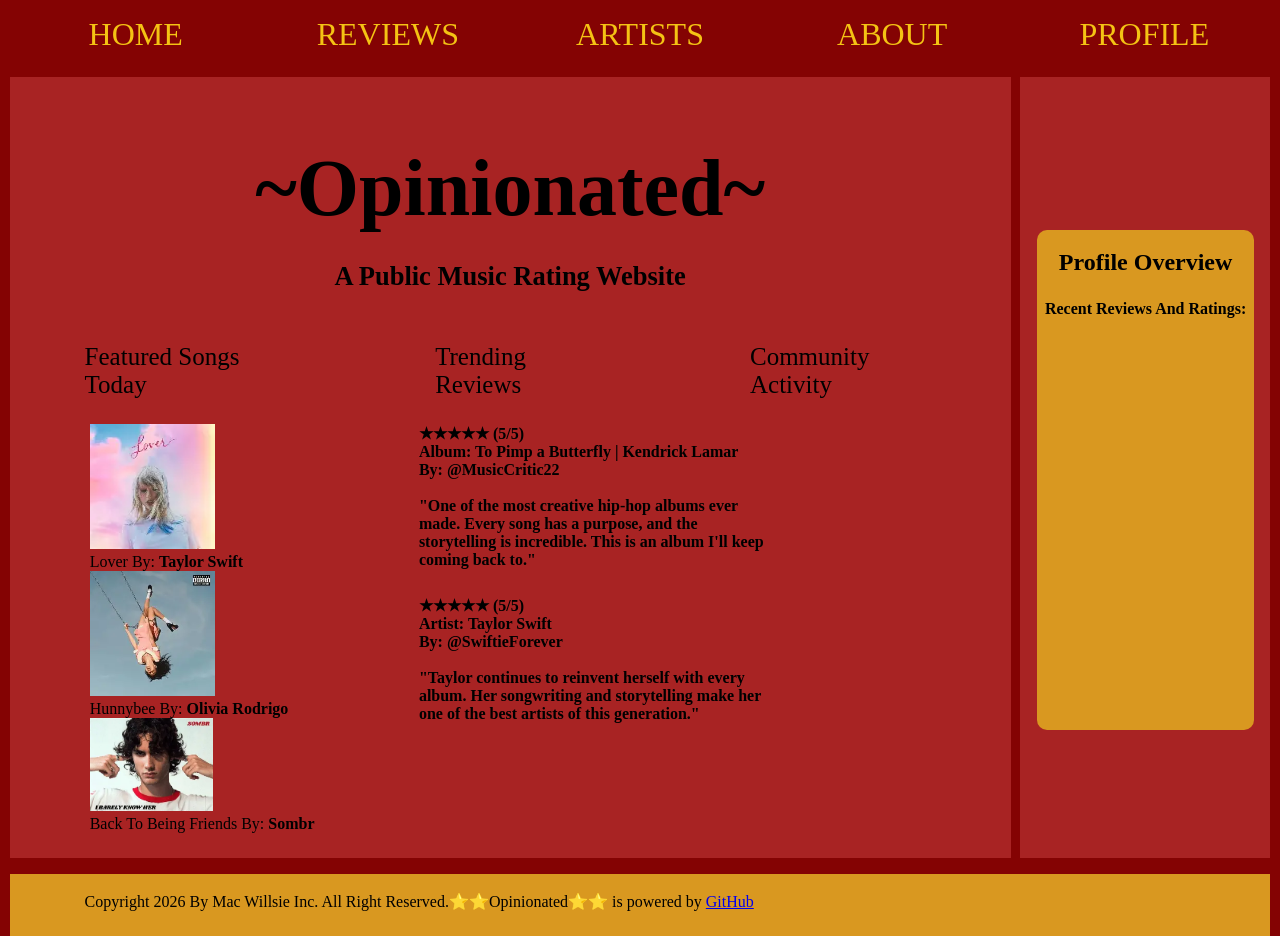
==== index.html @ 6f2c84f6 "Added Info To Profile Page" ====
<!doctype html>
<html lang="en-US">

    <head>
        <link rel="stylesheet" href="style.css">
        <link rel="icon" href="music2.webp" type = "image/x-icon" />
<meta charset="utf-8">
<title>Opinionated</title>
    </head>

    <body>
  
<nav>
<ul>

    <li><a href = "index.html">Home</a></li>
    <li><a href = "Reviews.html">Reviews</a></li>
    <li><a href = "Artists.html">Artists</a></li>
    <li><a href = "About.html">About</a></li>
    <li><a href = "Profile.html">Profile</a></li>
</ul>
</nav>

<main>
<article>

<h1 class="Huge">~Opinionated~</h1>
<h3>A Public Music Rating Website</h3>
<div class="Feature">
<p>Featured Songs Today</pp>
<P>Trending Reviews</P>
<p>Community Activity</p>
</div>
<div class="together">
<div class="Today">
<img src="lover.webp" alt="Peacock Photo" width="125"><figcaption>Lover By: <strong>Taylor Swift</strong></figcaption>
<img src="download.webp" alt="Flamingo Photo" width="125"><figcaption>Hunnybee By: <strong>Olivia Rodrigo</strong></figcaption>
<img src="sombr.webp" alt="Flamingo Photo" width="123"><figcaption>Back To Being Friends By: <strong>Sombr</strong></figcaption>
</div>

<div>
    <h5 class="review">
★★★★★ (5/5)<br>
Album: To Pimp a Butterfly | Kendrick Lamar<br>
By: @MusicCritic22<br><br>

"One of the most creative hip-hop albums ever made.
Every song has a purpose, and the storytelling is incredible.
 This is an album I'll keep coming back to."</h5>
 <h5 class="review">★★★★★ (5/5)<br>
Artist: Taylor Swift<br>
By: @SwiftieForever<br><br>

"Taylor continues to reinvent herself with every album. Her songwriting and storytelling make her one of the best artists of this generation."</h5>
</div>
</div>


</article>

<aside>
    <p> </p>
</aside>
<div class ="second">
    <h3>Profile Overview</h3>
    <h4>Recent Reviews And Ratings:</h4>
</div>


</main>
<footer>
    <p><br>Copyright 2026 By Mac Willsie Inc. All Right Reserved.⭐⭐Opinionated⭐⭐ is powered by <a href="https://github.com/" target="_blank">GitHub</a></p>
</footer>
    </body>

</html>
---- style.css ----
body{
    background-color: rgb(132, 3, 3);
}
nav ul {
  padding: 0;
  list-style-type: none;
  display: flex;
  color: rgb(228, 188, 93);
  height:45px;
}

nav li {
  text-align: center;
  flex: 1;
}

nav a {
  font-size: 32px;
  text-transform: uppercase;
  text-decoration: none;
  color: rgb(244, 195, 20);
  transition: transform 0.3s ease, color 0.3s ease;
}

nav a:hover,
nav a:focus {
  color: rgb(0, 0, 0);
  font-size: 38px;
  background-color: rgb(220, 119, 119);
  border-radius: 5px;
  padding: 7px;
  box-shadow: 4px 4px 8px rgba(0, 0, 0, 0.3);
}

body {
  width: 98.5%;
  min-width: 800px;
  margin: 0 auto;
}

article{
    flex:4;
     background-color: rgb(168, 35, 35);
}

aside{
    flex: 1;
    justify-content: center;
   background-color: rgb(168, 35, 35);
   
}

main {
    display: flex;
    gap: 0.75%;
}

h1{
    text-align: center;
    font-size: 50px;
}

h3,
h2,
h4{
    text-align: center;
}

.Topic{
font-style:italic;
}

.Stars{
    display:flex;
    align-items: center;
    justify-content: center;
    img{
        width: 120px;
    }
}

.Feature{
    display: flex;
    font-size: 25px;
    justify-content: center;
    align-items: center;
}

p{
    margin-left: 75px;
    margin-right: 75px;
}

.second{
    text-align:center;
  position: fixed;
  top: 50%;
  transform: translateY(-44%); /* center vertically */
  right: 0;
  border-radius: 10px;
background-color: rgb(217, 152, 32);
height:500px;
margin-right:2%;
width: 17%;

h3{
    font-size: 24px;
    margin-top: 19px;
}

}

.profilee{
background-color: blanchedalmond;

nav a{
color: rgb(0, 0, 0);
}

nav a:hover,
nav a:focus {
  background-color: rgb(146, 135, 118);
}

}

.textt{
    font-size: 19.5px;
    text-indent: 33px;
}

.two{
    display:flex;
    justify-content: center;
}

h2{
    margin-left: 75px;
    margin-right: 75px;
}

footer{
    background-color:rgb(217, 152, 32) ;
    height: 62px;
}

.three{
    font-size: 19.5px;
    text-indent: 33px;
    display:flex;
    max-width: 600px;  
}

.Special{
     margin-left: 0px;
    margin-right: 0px;
}

.Huge{
font-size: 80px;
margin-bottom: 10px;
}

h3{
font-size: 26.5px;

}

.me{
    justify-content: center;
    display: flex;


img{
    border: 3px solid #000000; /* width, style, and color */
  border-radius: 10px;
    height:70px;
    margin-top: 25px;
    margin-right: 2%;
}

}

.Today{
    margin-left: 8%;
margin-bottom: 25px;
}

h5{
    font-size: 16px;
}

.together{
    display: flex;
}

.review{
    margin-left: 29%;
    width: 360px;
    margin-top: 0px;
}

.specific{
text-shadow: 2px 2px 5px rgb(244, 195, 20);
}

.info{
    margin-top: 25px;
    margin-left: 25px;
    border: 3px solid #000000; /* width, style, and color */
    padding: 10px;
  border-radius: 10px;
}
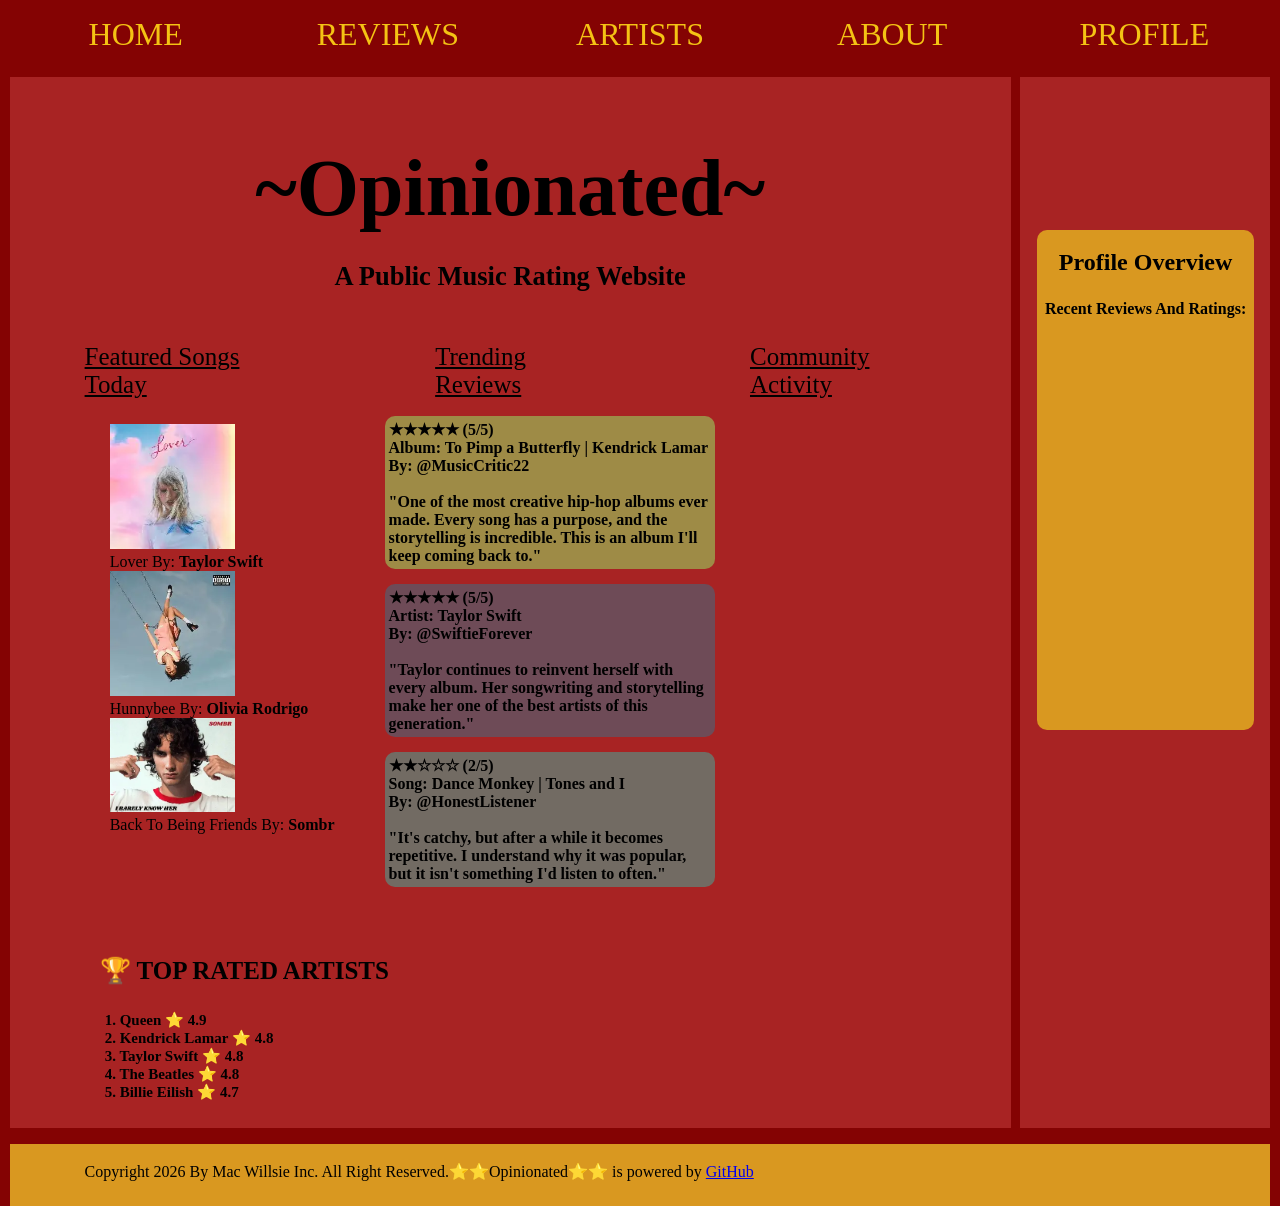
==== commit 806c5694: "Finishing Up For Today" ====
--- a/index.html
+++ b/index.html
@@ -27,19 +27,19 @@
 <h1 class="Huge">~Opinionated~</h1>
 <h3>A Public Music Rating Website</h3>
 <div class="Feature">
-<p>Featured Songs Today</pp>
+<p>Featured Songs Today</p>
 <P>Trending Reviews</P>
 <p>Community Activity</p>
 </div>
 <div class="together">
 <div class="Today">
-<img src="lover.webp" alt="Peacock Photo" width="125"><figcaption>Lover By: <strong>Taylor Swift</strong></figcaption>
-<img src="download.webp" alt="Flamingo Photo" width="125"><figcaption>Hunnybee By: <strong>Olivia Rodrigo</strong></figcaption>
-<img src="sombr.webp" alt="Flamingo Photo" width="123"><figcaption>Back To Being Friends By: <strong>Sombr</strong></figcaption>
+<img src="lover.webp" alt="Peacock Photo" class="love"><figcaption>Lover By: <strong>Taylor Swift</strong></figcaption>
+<img src="download.webp" alt="Flamingo Photo" class="love1"><figcaption>Hunnybee By: <strong>Olivia Rodrigo</strong></figcaption>
+<img src="sombr.webp" alt="Flamingo Photo" class="love2"><figcaption>Back To Being Friends By: <strong>Sombr</strong></figcaption>
 </div>
 
-<div>
-    <h5 class="review">
+<div class="review">
+    <h5 class="onee">
 ★★★★★ (5/5)<br>
 Album: To Pimp a Butterfly | Kendrick Lamar<br>
 By: @MusicCritic22<br><br>
@@ -47,13 +47,30 @@
 "One of the most creative hip-hop albums ever made.
 Every song has a purpose, and the storytelling is incredible.
  This is an album I'll keep coming back to."</h5>
- <h5 class="review">★★★★★ (5/5)<br>
+ <h5 class="twoo">★★★★★ (5/5)<br>
 Artist: Taylor Swift<br>
 By: @SwiftieForever<br><br>
 
 "Taylor continues to reinvent herself with every album. Her songwriting and storytelling make her one of the best artists of this generation."</h5>
+<h5 class="threee">★★☆☆☆ (2/5)<br>
+Song: Dance Monkey | Tones and I<br>
+By: @HonestListener<br><br>
+
+"It's catchy, but after a while it becomes repetitive. I understand why it was popular, but it isn't something I'd listen to often."</h5>
+
 </div>
 </div>
+
+    <h5 class="name">🏆 TOP RATED ARTISTS<h5>
+<p class="Filler">
+1. Queen              ⭐ 4.9 <br>
+2. Kendrick Lamar     ⭐ 4.8<br>
+3. Taylor Swift       ⭐ 4.8<br>
+4. The Beatles        ⭐ 4.8<br>
+5. Billie Eilish      ⭐ 4.7
+</p>
+
+
 
 
 </article>
--- a/style.css
+++ b/style.css
@@ -24,6 +24,7 @@
 
 nav a:hover,
 nav a:focus {
+    transition: all 0.25s ease;
   color: rgb(0, 0, 0);
   font-size: 38px;
   background-color: rgb(220, 119, 119);
@@ -84,6 +85,7 @@
     font-size: 25px;
     justify-content: center;
     align-items: center;
+    text-decoration: underline;
 }
 
 p{
@@ -177,12 +179,13 @@
     height:70px;
     margin-top: 25px;
     margin-right: 2%;
+    margin-left: 40px;
 }
 
 }
 
 .Today{
-    margin-left: 8%;
+    margin-left: 10%;
 margin-bottom: 25px;
 }
 
@@ -195,9 +198,9 @@
 }
 
 .review{
-    margin-left: 29%;
-    width: 360px;
-    margin-top: 0px;
+    margin-left: 5%;
+    width: 33%;
+    margin-top: -35px;
 }
 
 .specific{
@@ -208,6 +211,94 @@
     margin-top: 25px;
     margin-left: 25px;
     border: 3px solid #000000; /* width, style, and color */
-    padding: 10px;
   border-radius: 10px;
+  padding: 10px;
+margin-right:12px
+}
+
+button{
+     padding: 12px 24px;
+    font-size: 16px;
+    font-weight: 600;
+    cursor: pointer;
+    transition: all 0.25s ease;
+    border-radius: 15px;
+    font-size: 35px;
+    border: 5px solid #000000; /* width, style, and color */
+background-color: rgb(132, 3, 3);
+margin-top: 20px;
+scale: 1;
+font-family: "Roboto Condensed", sans-serif;
+}
+
+.uhh{
+    border-radius: 15px;
+    font-size: 35px;
+    border: 5px solid #000000; /* width, style, and color */
+background-color: rgb(217, 152, 32);
+margin-left: 35px;
+}
+
+button:hover,
+button:focus{
+    transform: translateY(-2px);
+    box-shadow: 0 8px 18px rgba(0, 0, 0, 0.3);
+    background-color: rgb(67, 7, 7);
+    color: white;
+    scale:1.2;
+}
+
+.uhh:hover,
+.uhh:focus{
+    background-color: rgb(127, 87, 13);
+    color: white;
+}
+
+.buttons{
+    justify-content: center;
+    margin-left: 33.5%;
+}
+
+.onee{
+    background-color: rgb(158, 139, 70);
+    border-radius: 10px;
+    padding: 4px;
+    margin-bottom: 15px;
+}
+
+.twoo{
+    background-color: rgb(110, 75, 87);
+    border-radius: 10px;
+    padding: 4px;
+    margin-top: 0px;
+    margin-bottom: 0px;
+}
+
+.threee{
+    margin-top: 15px;
+background-color: rgb(114, 107, 99);
+border-radius: 10px;
+padding: 4px;
+}
+
+.name{
+    font-size: 25px;
+    margin-bottom: 10px;
+    margin-left: 9%;
+}
+
+.Filler{
+    font-size: 15px;
+    margin-top: 0px;
+    margin-left: 9.5%;
+}
+
+.love{
+width: 125px;
+}
+.love1{
+width: 125px;
+}
+.love2{
+width: 125px;
 }
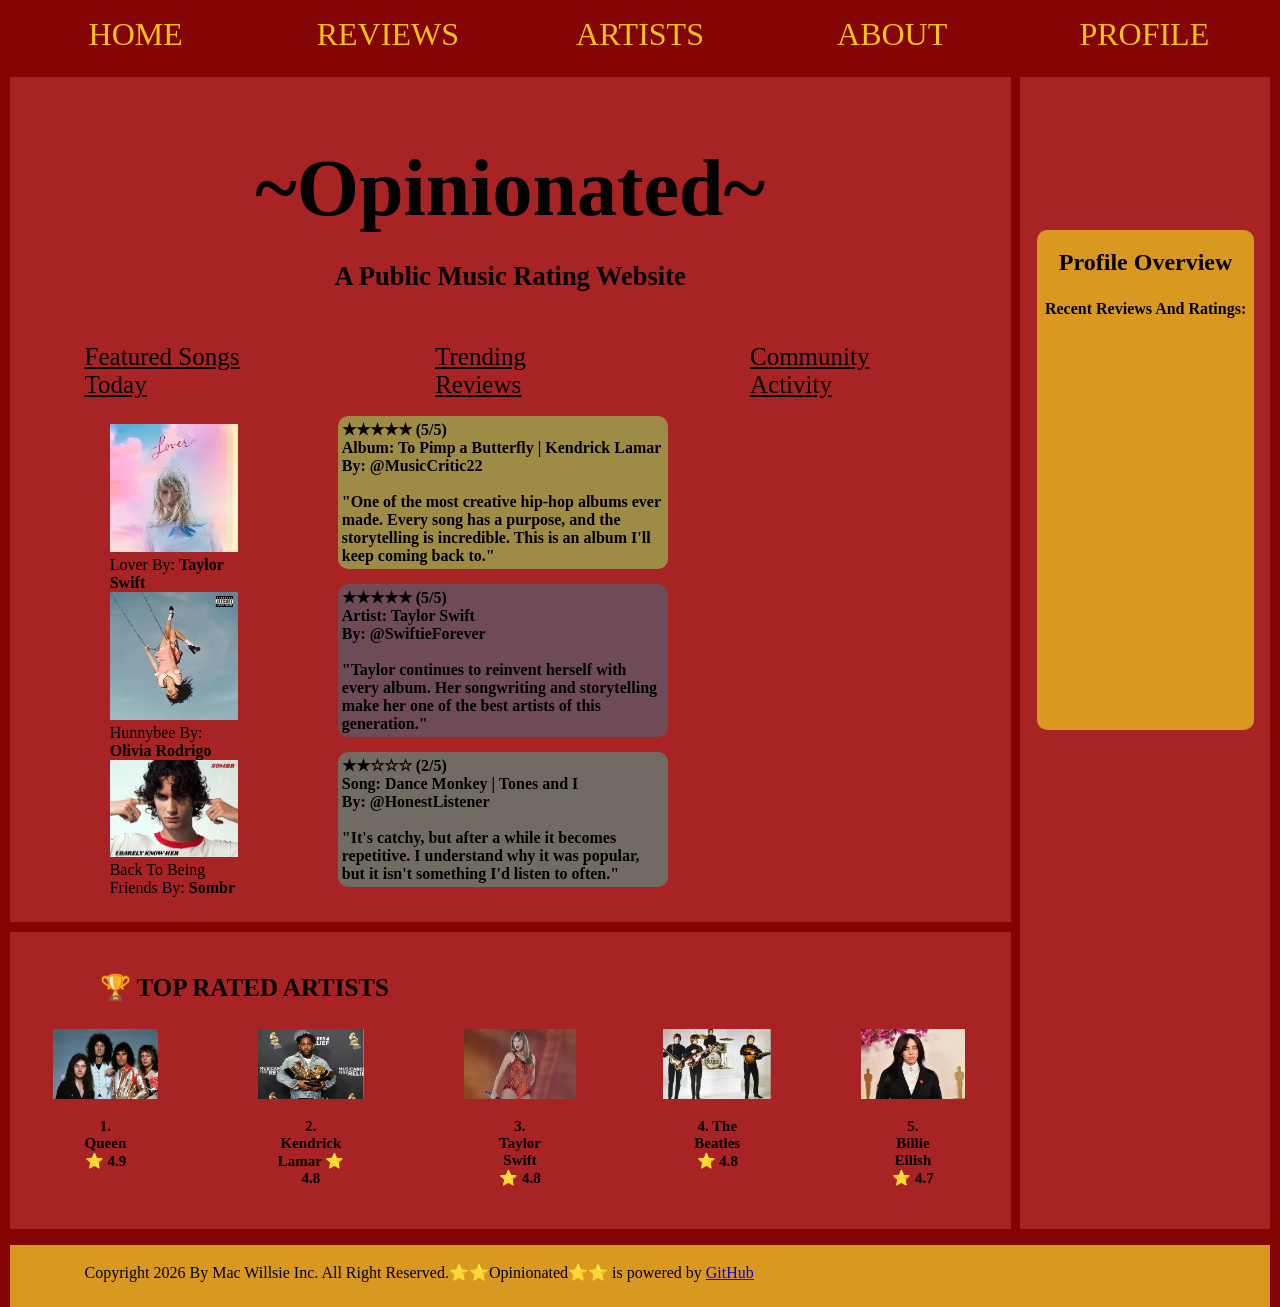
==== commit 78e41101: "Images added to Index" ====
--- a/index.html
+++ b/index.html
@@ -61,14 +61,30 @@
 </div>
 </div>
 
+<h6 class="Line"> Secret </h6>
     <h5 class="name">🏆 TOP RATED ARTISTS<h5>
-<p class="Filler">
-1. Queen              ⭐ 4.9 <br>
-2. Kendrick Lamar     ⭐ 4.8<br>
-3. Taylor Swift       ⭐ 4.8<br>
-4. The Beatles        ⭐ 4.8<br>
-5. Billie Eilish      ⭐ 4.7
-</p>
+        <div class="Filler">
+            <div class="Queen">
+            <img src="queen.webp" alt="Queen">
+            <p>1. Queen              ⭐ 4.9 </p>
+            </div>
+<div class="Lamar">
+            <img src="Lamar.webp" alt="Kendrick Lamar">
+            <p>2. Kendrick Lamar     ⭐ 4.8</p>
+</div>
+<div class="Taylor">
+            <img src="taylor.webp" alt="Taylor Swift">
+            <p>3. Taylor Swift       ⭐ 4.8</p>
+</div>
+<div class="Beatles">
+            <img src="beatle.webp" alt="The Beatles">
+            <p>4. The Beatles        ⭐ 4.8</p>
+</div>
+<div class="Billie">
+            <img src="billie.webp" alt="Billie Eilish">
+            <p>5. Billie Eilish      ⭐ 4.7</p>
+</div>
+</div>
 
 
 
--- a/style.css
+++ b/style.css
@@ -187,6 +187,13 @@
 .Today{
     margin-left: 10%;
 margin-bottom: 25px;
+width: 10vw;
+margin-right: 5%;
+
+img{
+    width: 100%;
+}
+
 }
 
 h5{
@@ -290,7 +297,13 @@
 .Filler{
     font-size: 15px;
     margin-top: 0px;
-    margin-left: 9.5%;
+    display: flex;
+    justify-content: center;
+
+img{
+    height: 70px;
+}
+
 }
 
 .love{
@@ -301,4 +314,31 @@
 }
 .love2{
 width: 125px;
+}
+
+.Line{
+    width: 100%;
+    background-color: rgb(132, 3, 3);
+    height: 10px;
+    font-size: 0px;
+}
+
+.Queen{
+    text-align: center;
+}
+
+.Lamar{
+    text-align: center;
+}
+
+.Taylor{
+    text-align: center;
+}
+
+.Beatles{
+    text-align: center;
+}
+
+.Billie{
+    text-align: center;
 }
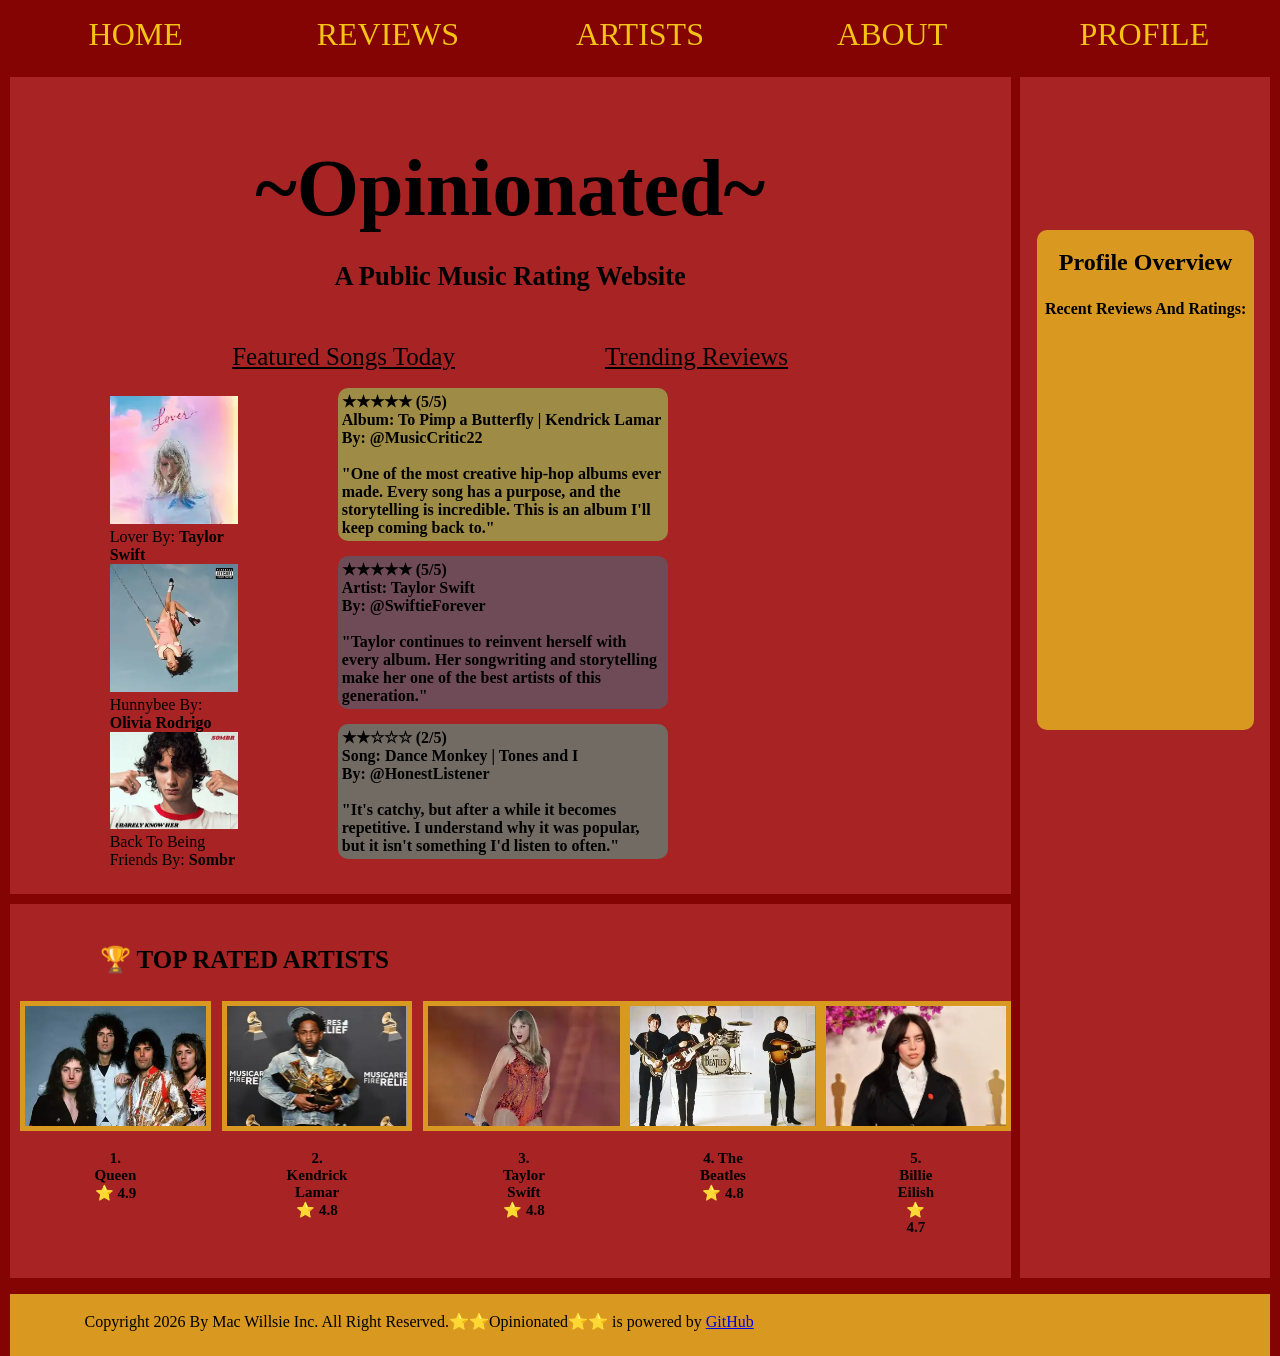
==== commit 99c707ec: "Tried To Fix Bug" ====
--- a/index.html
+++ b/index.html
@@ -29,7 +29,6 @@
 <div class="Feature">
 <p>Featured Songs Today</p>
 <P>Trending Reviews</P>
-<p>Community Activity</p>
 </div>
 <div class="together">
 <div class="Today">
--- a/style.css
+++ b/style.css
@@ -129,6 +129,8 @@
 .textt{
     font-size: 19.5px;
     text-indent: 33px;
+    text-align: center;
+    text-indent: 0%;
 }
 
 .two{
@@ -212,6 +214,9 @@
 
 .specific{
 text-shadow: 2px 2px 5px rgb(244, 195, 20);
+font-size: 80px;
+text-decoration: underline;
+margin-top: 0%;
 }
 
 .info{
@@ -224,14 +229,13 @@
 }
 
 button{
-     padding: 12px 24px;
-    font-size: 16px;
+     padding: 6px 12px;
     font-weight: 600;
     cursor: pointer;
     transition: all 0.25s ease;
     border-radius: 15px;
-    font-size: 35px;
-    border: 5px solid #000000; /* width, style, and color */
+    font-size: 20px;
+    border: 3px solid #000000; /* width, style, and color */
 background-color: rgb(132, 3, 3);
 margin-top: 20px;
 scale: 1;
@@ -240,10 +244,11 @@
 
 .uhh{
     border-radius: 15px;
-    font-size: 35px;
-    border: 5px solid #000000; /* width, style, and color */
+    font-size: 20px;
+    border: 3px solid #000000; /* width, style, and color */
 background-color: rgb(217, 152, 32);
-margin-left: 35px;
+margin-left: 10px;
+margin-right: 0%;
 }
 
 button:hover,
@@ -262,8 +267,9 @@
 }
 
 .buttons{
-    justify-content: center;
-    margin-left: 33.5%;
+    display: flex;
+    justify-content: flex-end;
+    margin-right: 1%;
 }
 
 .onee{
@@ -299,9 +305,10 @@
     margin-top: 0px;
     display: flex;
     justify-content: center;
-
+    margin-left: 1%;
 img{
-    height: 70px;
+    height: 120px;
+    border: 5px solid rgb(217, 152, 32); /* width, style, and color */
 }
 
 }
@@ -341,4 +348,73 @@
 
 .Billie{
     text-align: center;
-}+}
+
+.Stats{
+    font-size: 50px;
+    text-decoration: underline;
+    background-color: rgb(220, 119, 119);
+    border-radius: 6px;
+    border: 4px solid #000000; /* width, style, and color */
+    margin-bottom: 0px;
+}
+
+.grid-container {
+  display: grid;
+  grid-template-columns: repeat(3, 1fr); /* 3 equal columns */
+  grid-template-rows: repeat(2, 150px);  /* 2 equal rows */
+  gap: 10px;
+    padding: 10px; /* Equal gap on edges */
+  box-sizing: border-box; /* Ensures padding doesn't break layout */
+}
+
+.item {
+  background: rgb(220, 119, 119);
+  color: white;
+  display: flex;
+  align-items: center;
+  justify-content: center;
+  font-weight: bold;
+  border-radius: 6px;
+  overflow: hidden; /* Ensures image respects curves */
+}
+
+/* 1 col × 2 rows */
+.item1 {
+  grid-row: span 2;
+  font-size: 45px;
+  flex-direction: column; /* Stack children vertically */
+  justify-content: space-around; /* Space them evenly */
+  text-align: center;
+  border: 4px solid #000000; /* width, style, and color */
+}
+
+/* 2 cols × 1 row */
+.item4 {
+  grid-column: span 2;
+  border: 4px solid #000000; /* width, style, and color */
+  font-size: 25px;
+  flex-direction: row; /* Stack children vertically */
+  justify-content: space-around; /* Space them evenly */
+  text-align: center;
+border: 4px solid #000000; /* width, style, and color */
+}
+
+.item2{
+    font-size: 25px;
+  flex-direction: row; /* Stack children vertically */
+  justify-content: space-around; /* Space them evenly */
+  text-align: center;
+border: 4px solid #000000; /* width, style, and color */
+}
+
+.grid-image {
+  width: 100%;
+  height: 100%;
+  object-fit: cover; /* Fill box, crop excess */
+  border-radius: 6px; /* Keep curves */
+}
+
+.item3{
+    border: 4px solid #000000; /* width, style, and color */
+}
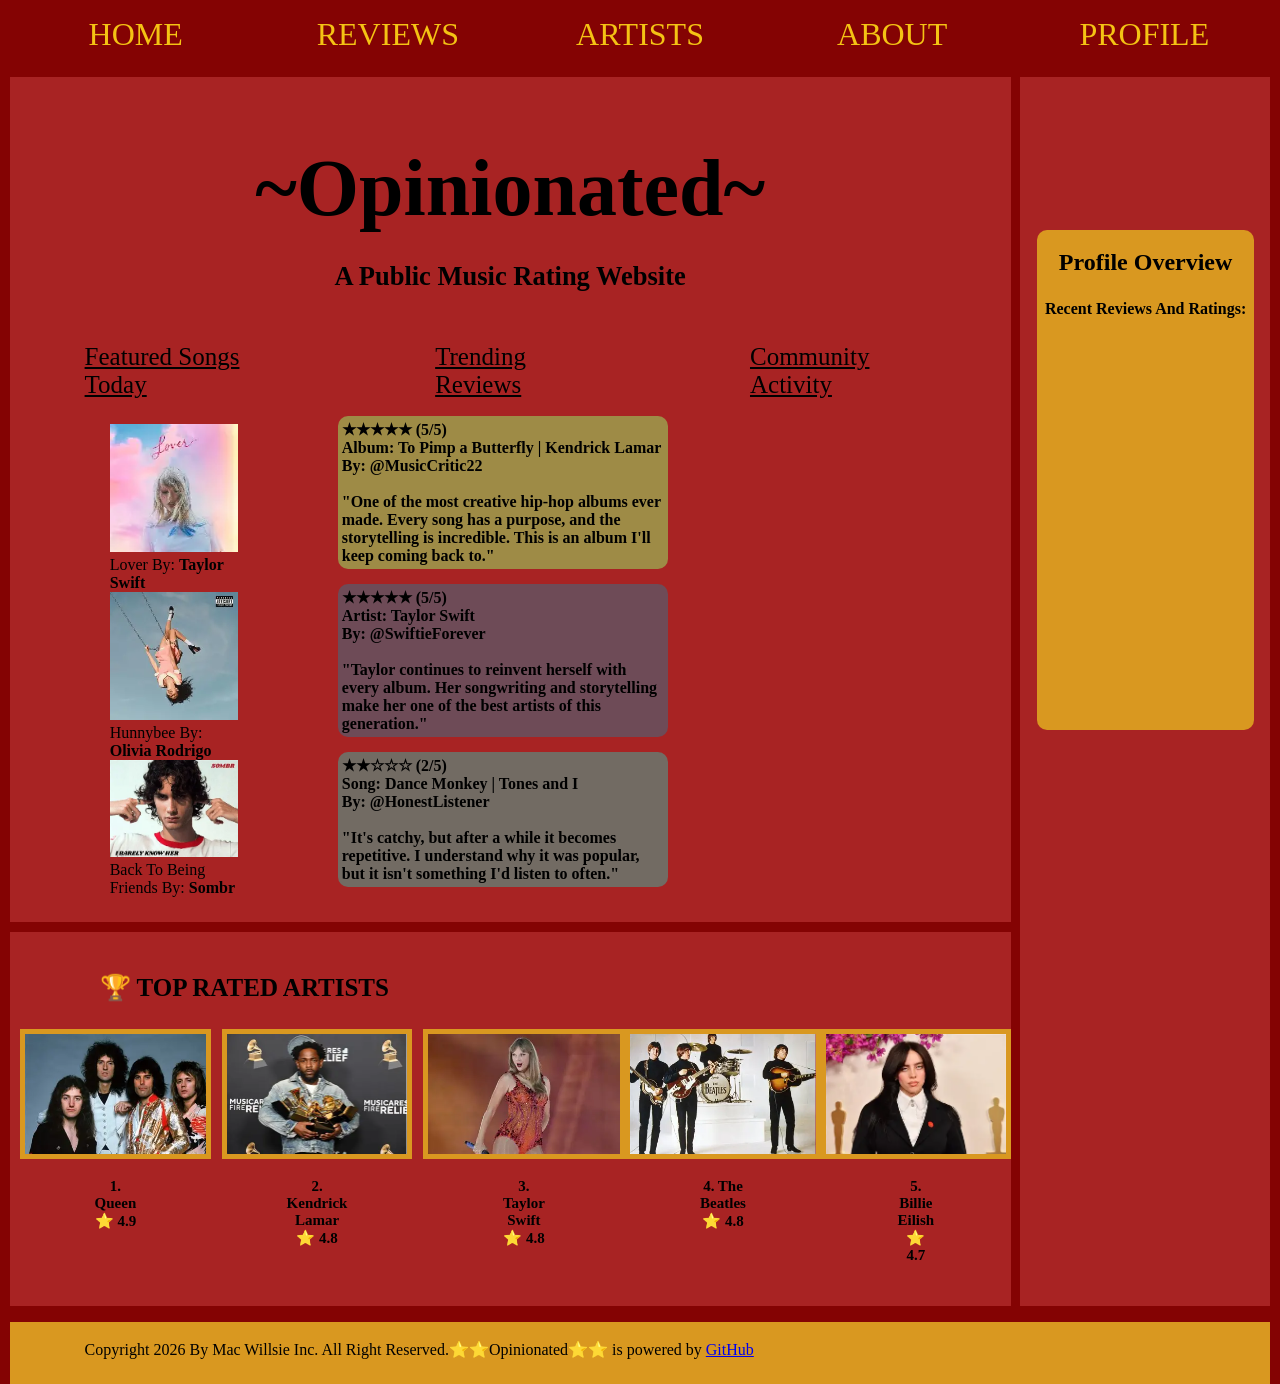
==== commit 83dd9c4d: "NeverMind" ====
--- a/index.html
+++ b/index.html
@@ -29,6 +29,7 @@
 <div class="Feature">
 <p>Featured Songs Today</p>
 <P>Trending Reviews</P>
+<p>Community Activity</p>
 </div>
 <div class="together">
 <div class="Today">
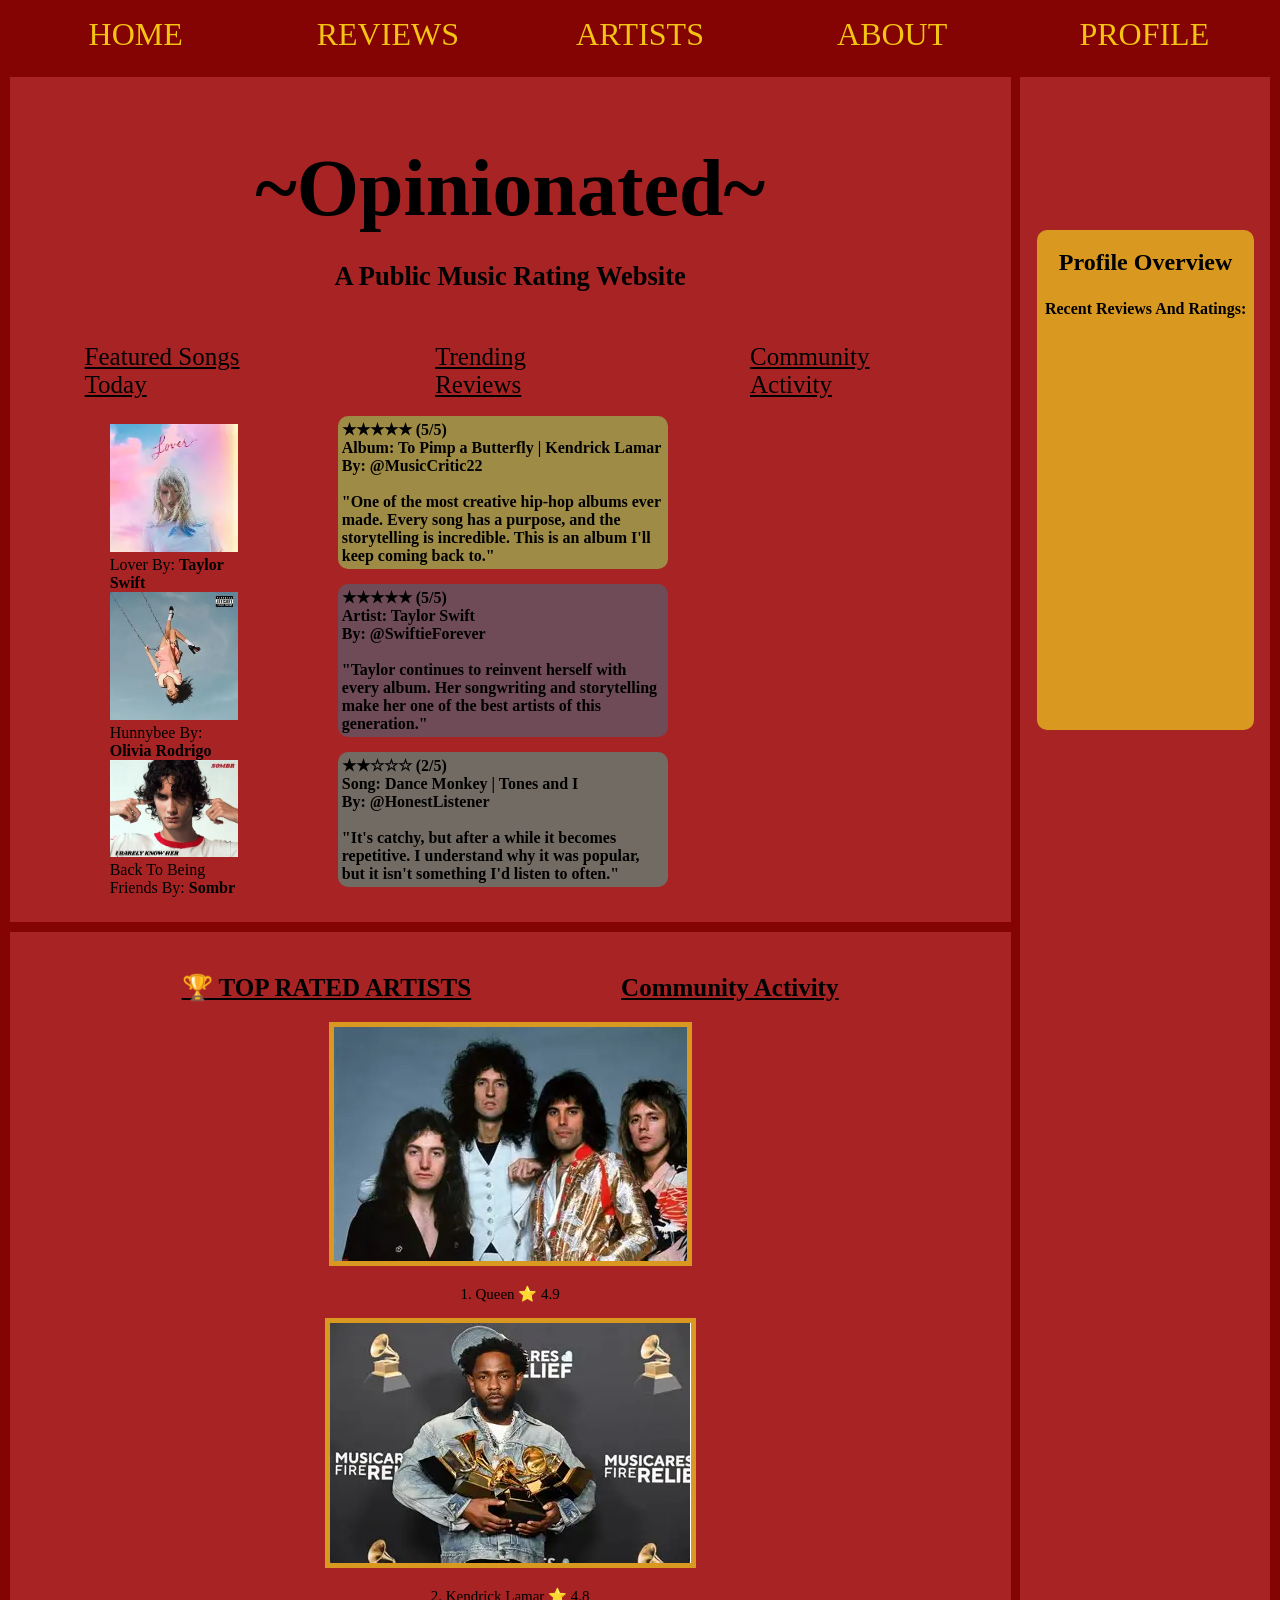
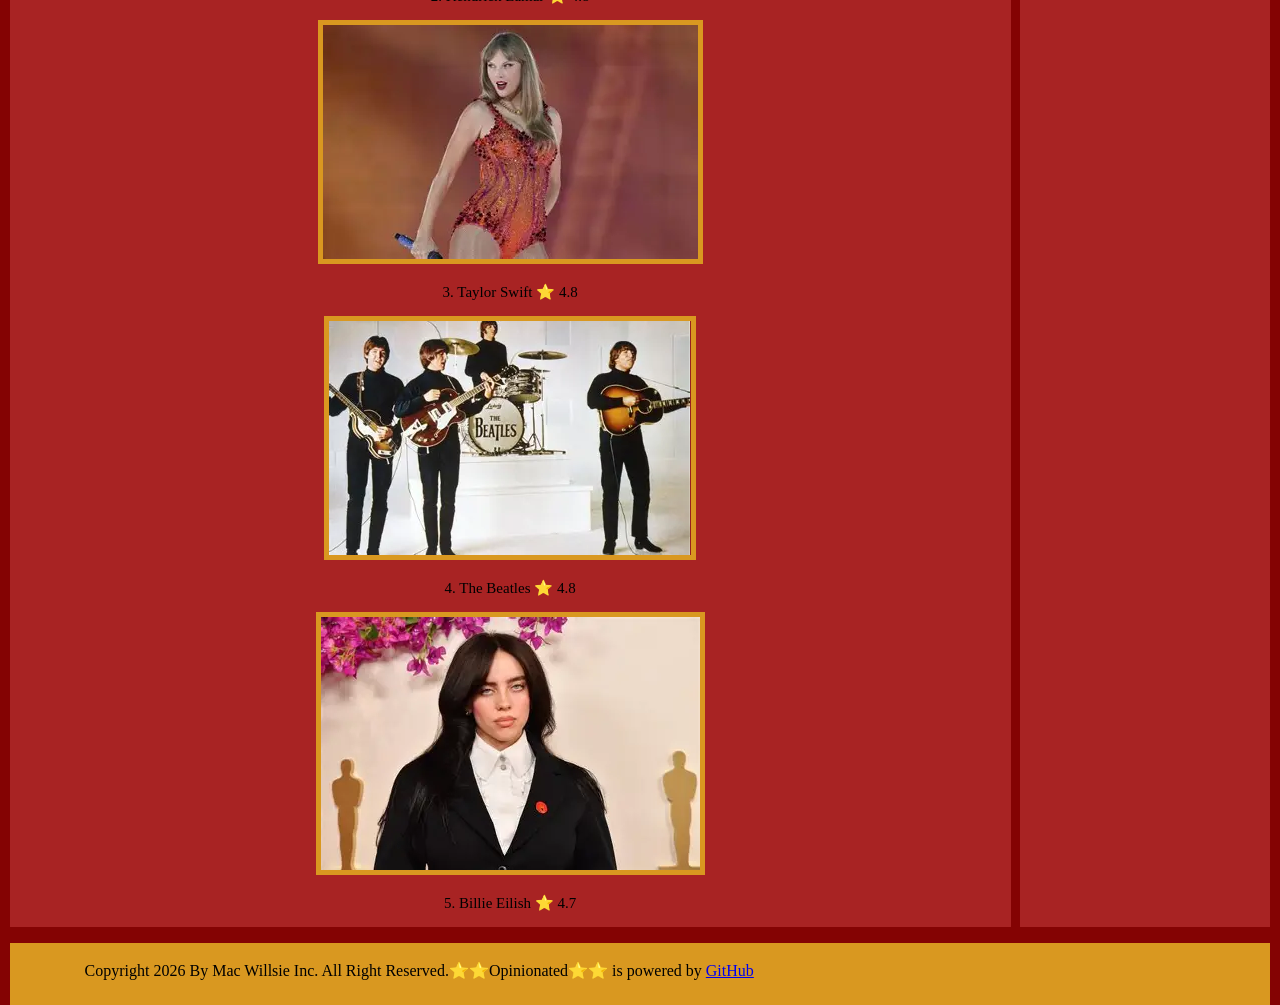
==== commit bedbbb3f: "Re Added Community Activity" ====
--- a/index.html
+++ b/index.html
@@ -62,7 +62,10 @@
 </div>
 
 <h6 class="Line"> Secret </h6>
+<div class="group">
     <h5 class="name">🏆 TOP RATED ARTISTS<h5>
+        <h5 class="name">Community Activity</h5>
+        </div>
         <div class="Filler">
             <div class="Queen">
             <img src="queen.webp" alt="Queen">
--- a/style.css
+++ b/style.css
@@ -295,19 +295,31 @@
 }
 
 .name{
+    display: flex;
     font-size: 25px;
+    justify-content: center;
+    align-items: center;
+    text-decoration: underline;
     margin-bottom: 10px;
-    margin-left: 9%;
+    margin-left: 75px;
+    margin-right: 75px;
+}
+
+.group{
+    display: flex;
+    font-size: 25px;
+    justify-content: center;
+    align-items: center;
+    text-decoration: underline;
+    margin-bottom: 10px;
 }
 
 .Filler{
     font-size: 15px;
     margin-top: 0px;
-    display: flex;
-    justify-content: center;
-    margin-left: 1%;
+justify-content: center;
 img{
-    height: 120px;
+    height: 120;
     border: 5px solid rgb(217, 152, 32); /* width, style, and color */
 }
 
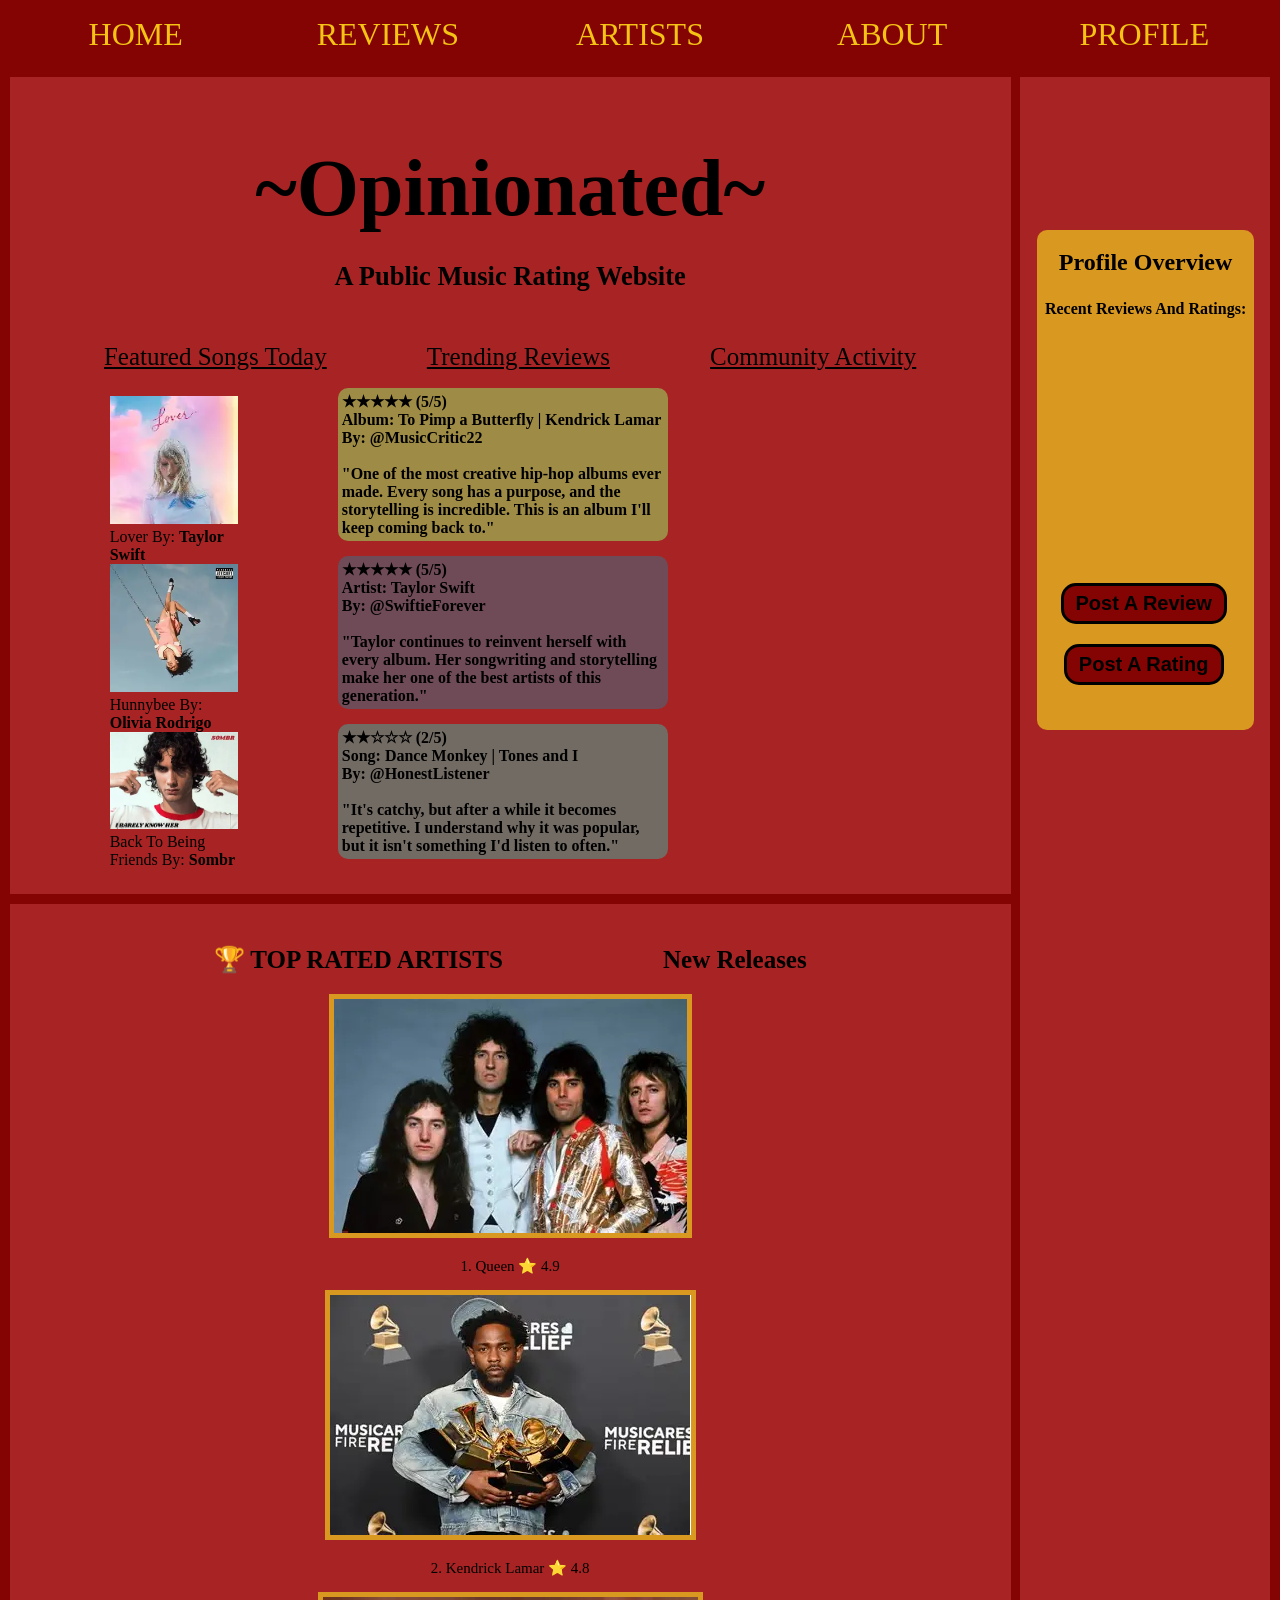
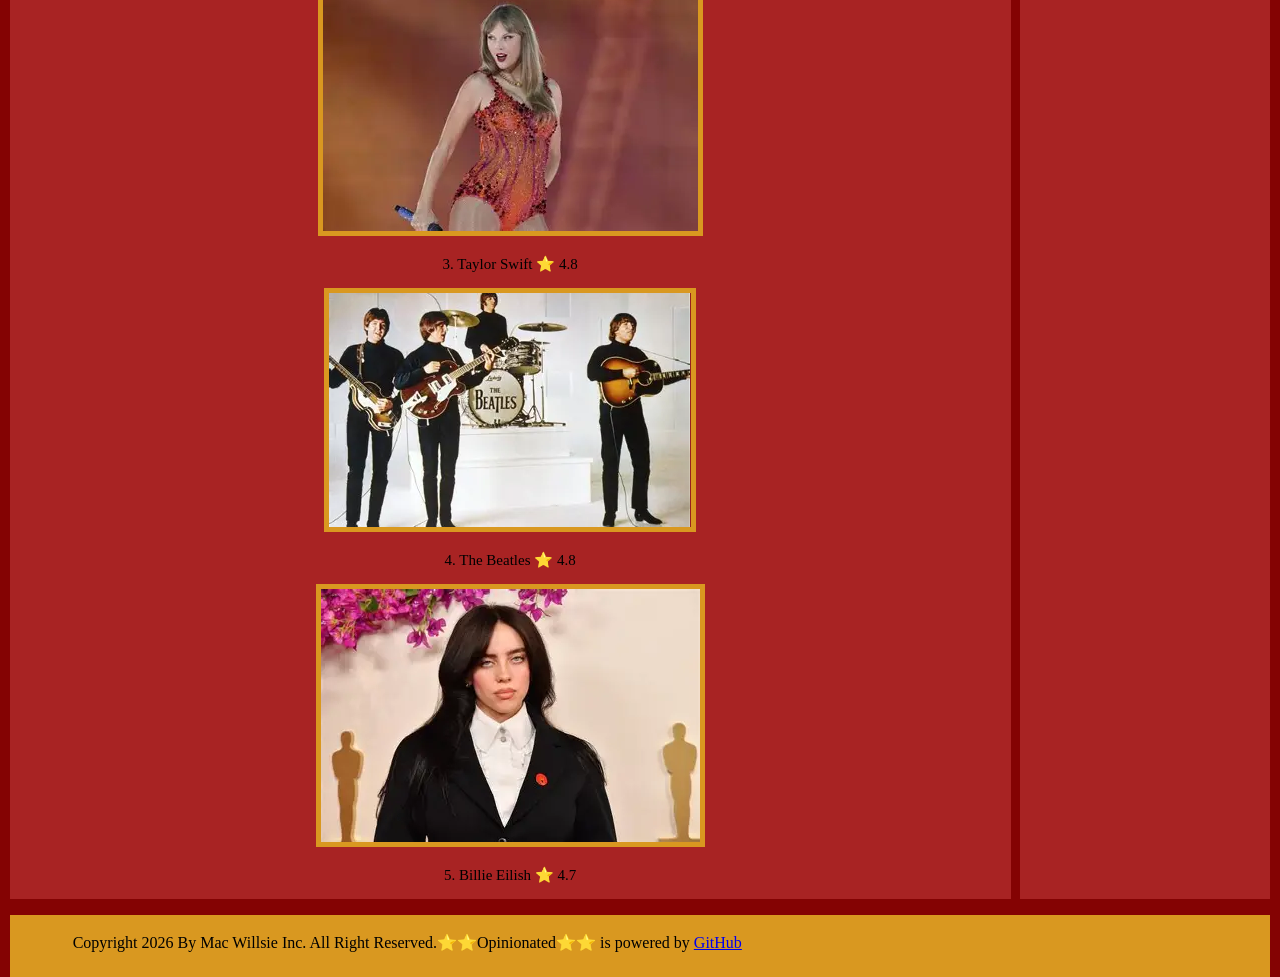
==== commit f5a59868: "AAAAAAAAAAAAAAAAAAAAAAH!" ====
--- a/index.html
+++ b/index.html
@@ -64,7 +64,7 @@
 <h6 class="Line"> Secret </h6>
 <div class="group">
     <h5 class="name">🏆 TOP RATED ARTISTS<h5>
-        <h5 class="name">Community Activity</h5>
+        <h5 class="name">New Releases</h5>
         </div>
         <div class="Filler">
             <div class="Queen">
@@ -100,6 +100,14 @@
 <div class ="second">
     <h3>Profile Overview</h3>
     <h4>Recent Reviews And Ratings:</h4>
+    <div class="them">
+    <button>
+        Post A Review
+    </button>
+     <button>
+        Post A Rating
+    </button>
+    </div>
 </div>
 
 
--- a/style.css
+++ b/style.css
@@ -89,8 +89,8 @@
 }
 
 p{
-    margin-left: 75px;
-    margin-right: 75px;
+    margin-left: 5%;
+    margin-right: 5%;
 }
 
 .second{
@@ -299,10 +299,9 @@
     font-size: 25px;
     justify-content: center;
     align-items: center;
-    text-decoration: underline;
     margin-bottom: 10px;
-    margin-left: 75px;
-    margin-right: 75px;
+    margin-left: 8%;
+    margin-right: 8%;
 }
 
 .group{
@@ -310,7 +309,6 @@
     font-size: 25px;
     justify-content: center;
     align-items: center;
-    text-decoration: underline;
     margin-bottom: 10px;
 }
 
@@ -430,3 +428,9 @@
 .item3{
     border: 4px solid #000000; /* width, style, and color */
 }
+
+.them{
+    margin-top: 245px;
+    width: 15vw;
+    margin-left: 5%;
+}
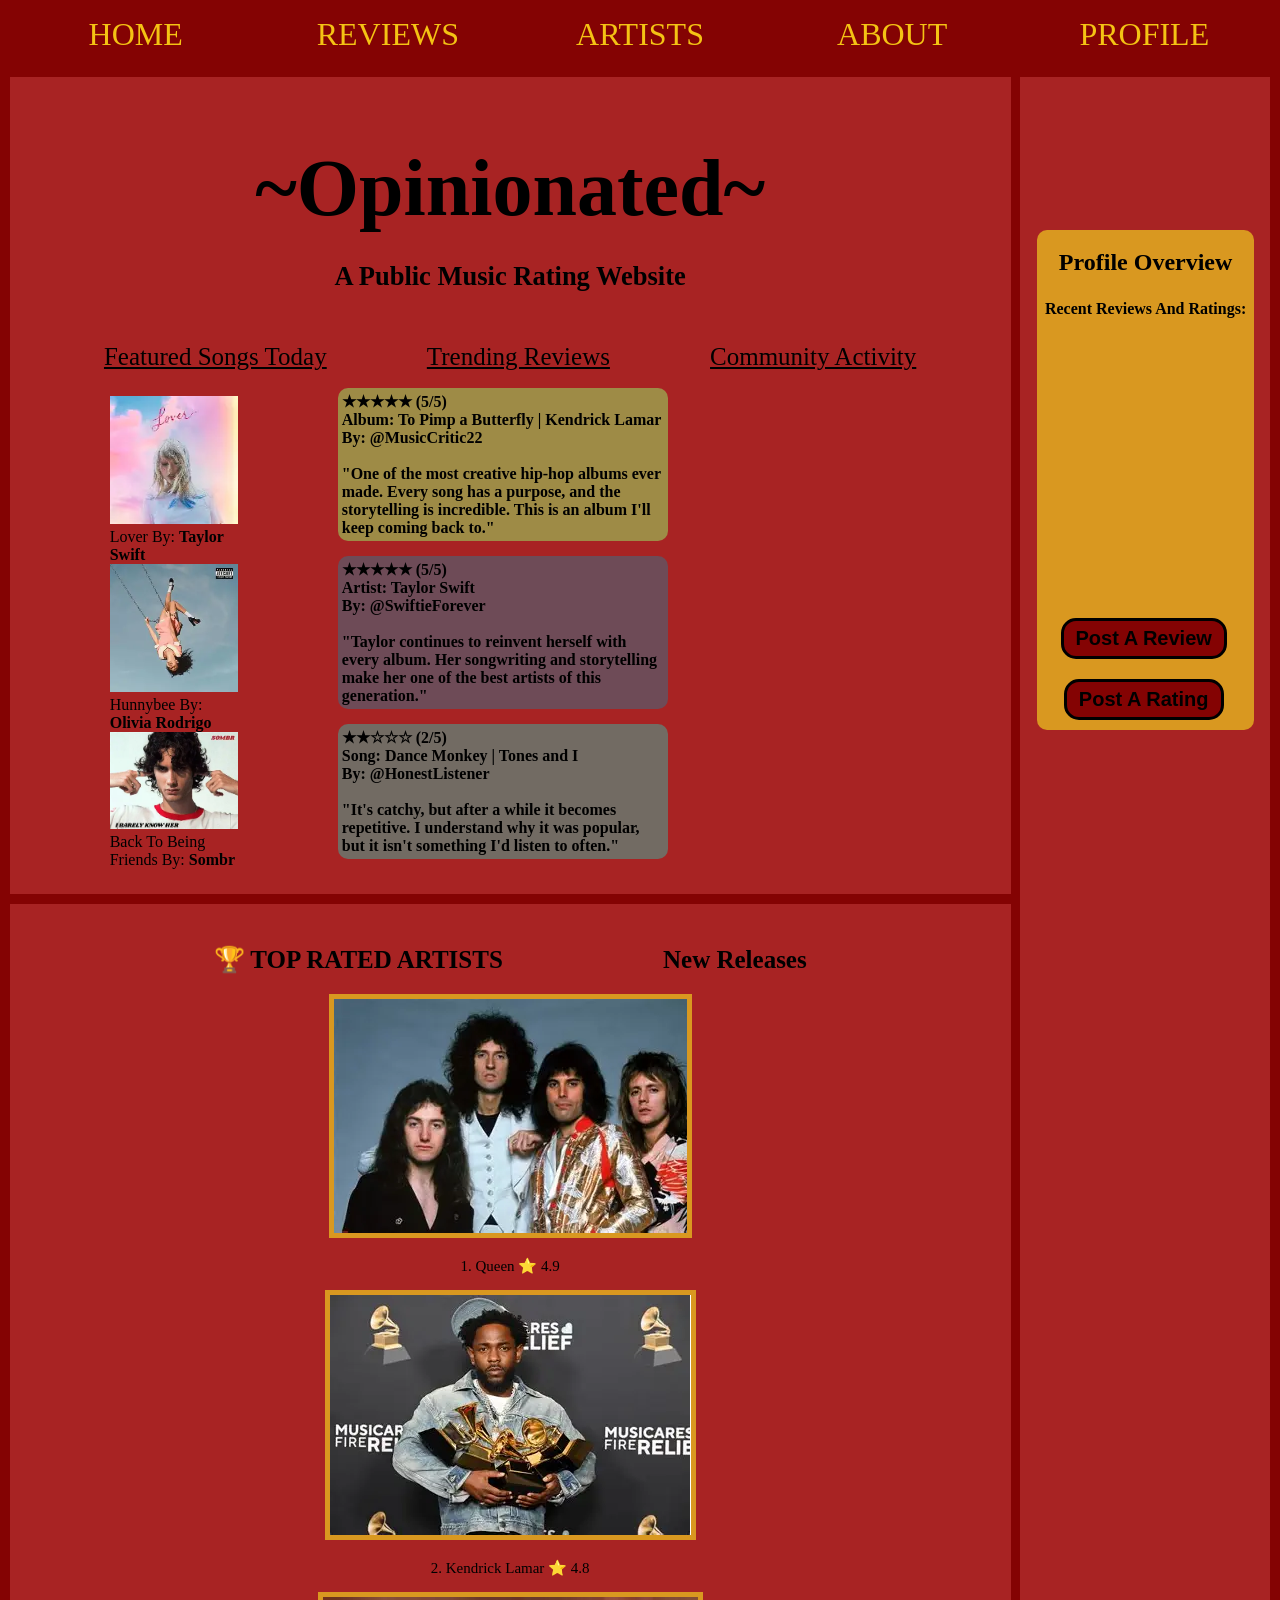
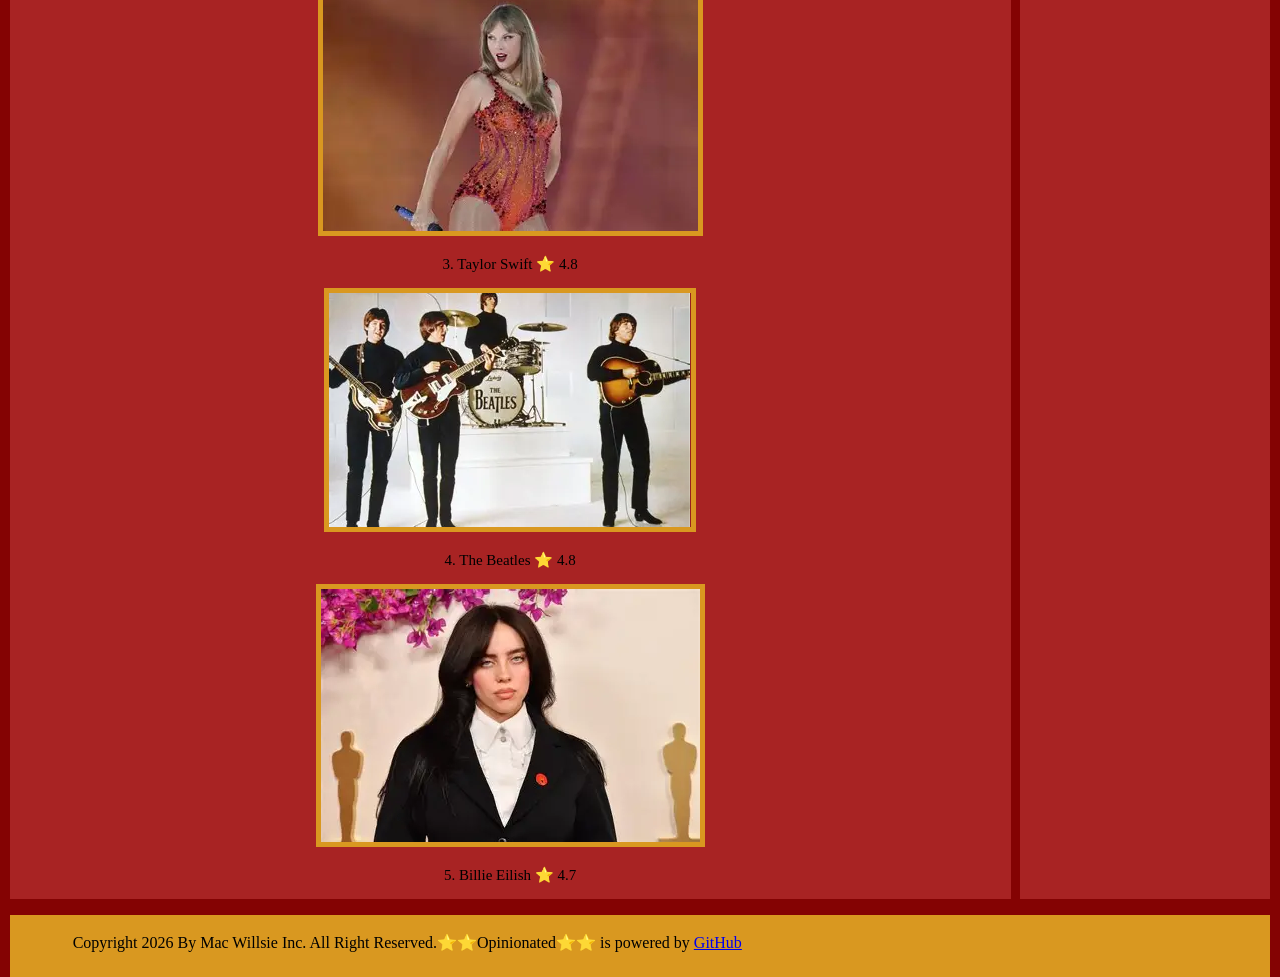
==== commit 9243ba3f: "Made No Progress" ====
--- a/index.html
+++ b/index.html
@@ -9,7 +9,8 @@
     </head>
 
     <body>
-  
+
+
 <nav>
 <ul>
 
--- a/style.css
+++ b/style.css
@@ -430,7 +430,9 @@
 }
 
 .them{
-    margin-top: 245px;
     width: 15vw;
     margin-left: 5%;
+     position: absolute;
+  bottom: 10px;   
+  color: #000000;  
 }
